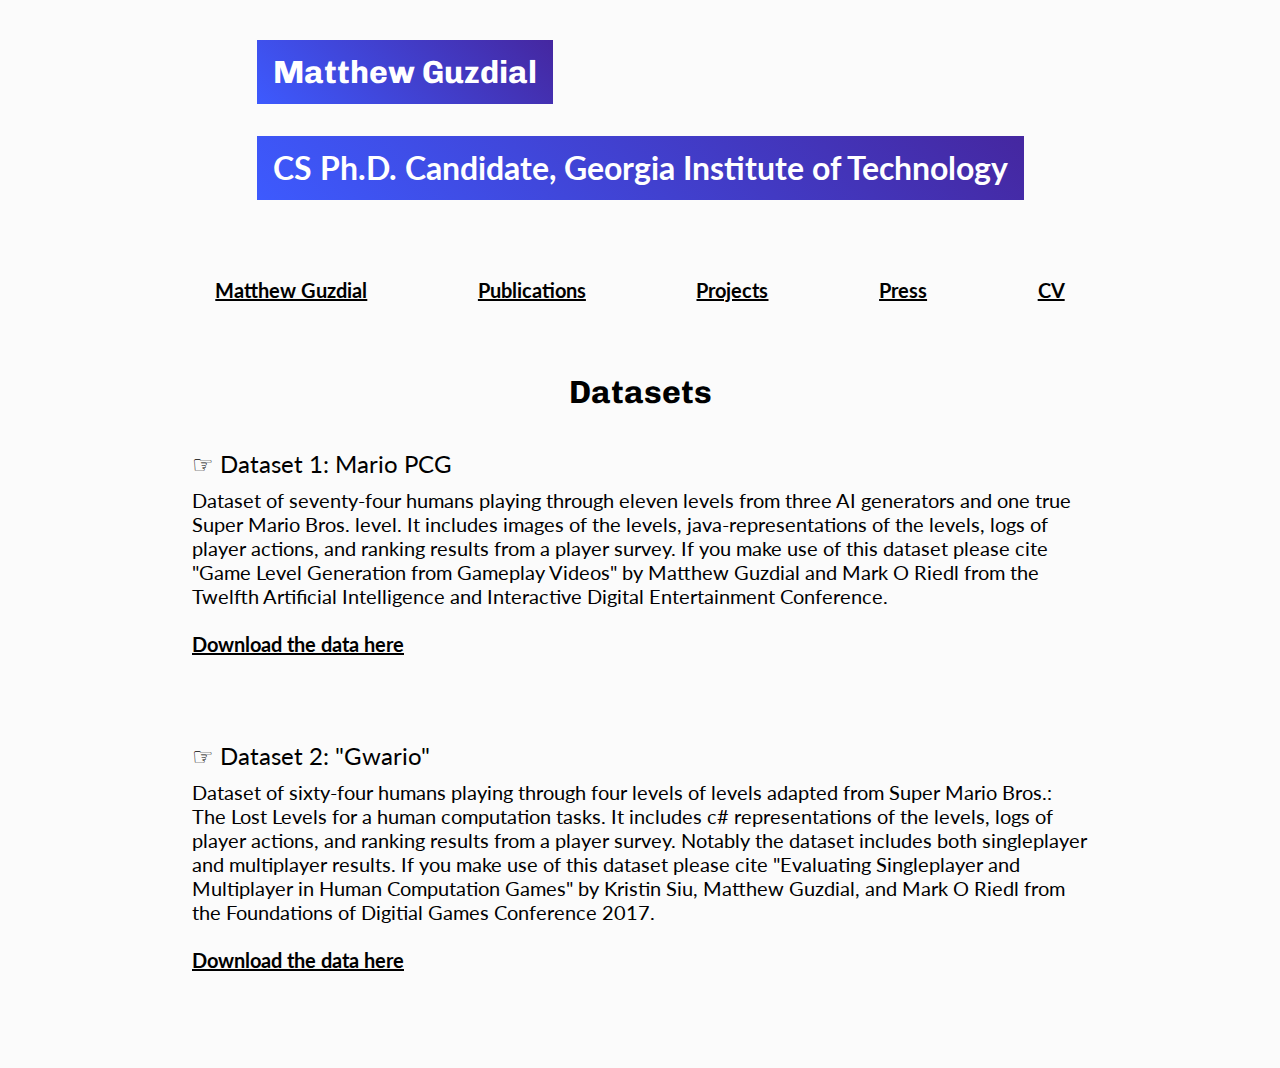
==== datasets.html @ 9f31f55e "add datasets as a page" ====
<!DOCTYPE html>
<html lang="en" dir="ltr">
  <head>
    <meta charset="utf-8">
    <title>Matthew Guzdial</title>
    <link href="https://fonts.googleapis.com/css?family=Lato|Chivo" rel="stylesheet">
    <link href="assets/styles/reset.css" rel="stylesheet" type="text/css" />
    <link href="assets/styles/main.css" rel="stylesheet" type="text/css" />
    <link href="assets/styles/datasets.css" rel="stylesheet" type="text/css" />
  </head>
  <body>

    <a class="spotlight__container centered-row" href="./index.html">
      <section class="spotlight__content-container">
        <h1 class="spotlight__header">Matthew Guzdial</h1>
        <sub class="spotlight__tagline">CS Ph.D. Candidate, Georgia Institute of Technology</sub>
      </section>
    </a>

    <nav class="nav-bar__container row">
      <ul class="nav-bar__list">
        <li>
          <a href="./index.html">Matthew Guzdial</a>
        </li>
        <li>
          <a href="./publications.html">Publications</a>
        </li>
        <li>
          <a href="./projects.html">Projects</a>
        </li>
        <li>
          <a href="./press.html">Press</a>
        </li>
        <li>
          <a href="./cv.pdf">CV</a>
        </li>
      </ul>
    </nav>

    <section class="datasets__container datasets row">

      <h2 class="datasets__header">Datasets</h2>

      <ul class="list">

        <li>
          <h4 class="header">
            Dataset 1: Mario PCG
          </h4>
          <div class="content">
            <p>
              Dataset of seventy-four humans playing through eleven levels from three AI generators and one true Super Mario Bros. level. It includes images of the levels, java-representations of the levels, logs of player actions, and ranking results from a player survey. If you make use of this dataset please cite "Game Level Generation from Gameplay Videos" by Matthew Guzdial and Mark O Riedl from the Twelfth Artificial Intelligence and Interactive Digital Entertainment Conference.
            </p>
            <span class="link-out">
              <a href="./datasets/MarioPCGStudy.zip">Download the data here</a>
            </span>
          </div>
        </li>

        <li>
          <h4 class="header">
            Dataset 2: "Gwario"
          </h4>
          <div class="content">
            <p>
              Dataset of sixty-four humans playing through four levels of levels adapted from Super Mario Bros.: The Lost Levels for a human computation tasks. It includes c# representations of the levels, logs of player actions, and ranking results from a player survey. Notably the dataset includes both singleplayer and multiplayer results. If you make use of this dataset please cite "Evaluating Singleplayer and Multiplayer in Human Computation Games" by Kristin Siu, Matthew Guzdial, and Mark O Riedl from the Foundations of Digitial Games Conference 2017.
            </p>
            <span class="link-out">
              <a href="./datasets/GwarioData.zip">Download the data here</a>
            </span>
          </div>
        </li>

      </ul>

    </section>

  </body>
</html>
---- assets/styles/main.css ----
/* VARS */

:root {
  --primary-color: #4527A0;
  --secondary-color: #FF0099;
  --tertiary-color: #3D5AFE;
  --h1-size: 2rem;
  --tagline-size: 2rem;
  --h2-size: 2rem;
  --h3-size: 1.5rem;
  --nav-size: 1.25rem;

  --h-margin-bottom: 1rem;

  --spacy-line-height: 1.5rem;

  --about-content-spacing: 3rem;

  --list-item-padding: 2rem;

  font-family: 'Lato', 'Helvetica', sans-serif;
}

/* ELEMENTS */

body {
  background-color: rgba(238,238,238,.25);
  color: black;
}

a, a:visited {
  color: black;
  font-weight: bold;
}

h1, h2, h3 {
  font-family: 'Chivo', 'Lato', 'Helvetica', sans-serif;
  font-weight: bold;
}

/* DEFAULT CUSTOM ELEMENTS */

.centered-row {
  display: flex;
  justify-content: space-around;
}

.row, .centered-row {
  width: 75vw;
  margin: 0 auto;
  padding: 2.5rem;
}

/* STYLES SHARED AMONG ALL PAGES (SPOTLIGHT/HEADER, NAV, ETC) */

.spotlight__container, .spotlight__container:visited {
  text-decoration: none;
}

.spotlight__content-container > * {

  background-image: linear-gradient(45deg, var(--tertiary-color) 0%, var(--primary-color) 100%);

  text-align: center;
  color: white;

  display: inline-block;
  padding: 1rem;
}

.spotlight__header {
  font-weight: bold;
  font-size: var(--h1-size);
}

.spotlight__tagline {
  font-weight: bold;
  font-size: var(--tagline-size);
  margin-top: 2rem;
  display:block;
}

.nav-bar__container {
  font-size: var(--nav-size);
}

.nav-bar__list {
  display: flex;
  justify-content: space-around;
}
---- assets/styles/datasets.css ----
:root {
  --headline-size: 1.5rem;
  --content-text-size: 1.25rem;
  --link-out-size: 1.25rem;

  --headline-margin: 0.75rem;
  --description-line-height: 2rem;
}

.datasets__container {
  line-height: var(--spacy-line-height);
}

.datasets__header {
  text-align: center;
  font-size: var(--h2-size);
  margin-bottom: var(--h-margin-bottom);
}

.datasets .list li {
  padding: var(--list-item-padding);
}

/* .press__list > li > a {
  font-weight: normal;
  text-decoration: none;
} */

.datasets .header {
  display: block;

  margin-bottom: var(--headline-margin);

  font-size: var(--headline-size);
  line-height: var(--press-line-height);
}

.datasets .header::before {
  content: "☞ ";
  /* font-size: calc( 1.15 * var(--headline-size) ); */
}

.datasets .content {
  font-size: var(--content-text-size);
}

.datasets .link-out {
  display: block;
  margin: 1.5rem 0;
}

/* .press__list .source, .press__list .date {
  font-size: var(--source-size);

  color: gray;
  font-style: italic;
}

.press__list .date::before {
  content: "—";
} */
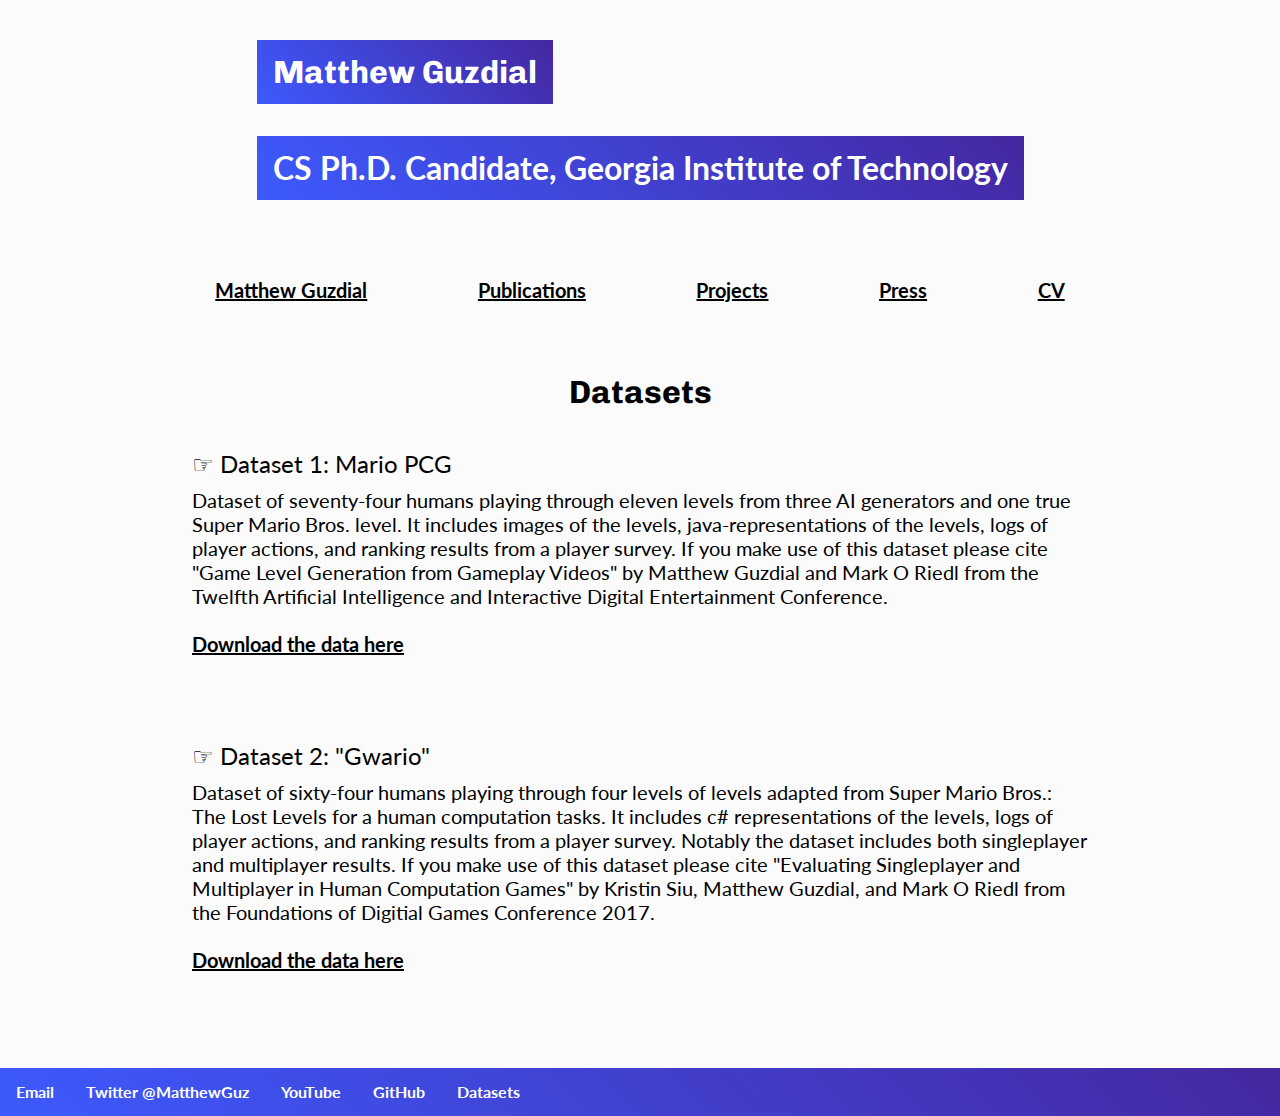
==== commit bc20640b: "add a footer that links to datasets etc" ====
--- a/datasets.html
+++ b/datasets.html
@@ -75,5 +75,32 @@
 
     </section>
 
+    <footer class="footer">
+
+      <ul class="footer__list">
+
+        <li>
+          <a href="mailto:mguzdial3@gatech.edu">Email</a>
+        </li>
+
+        <li>
+          <a href="https://twitter.com/MatthewGuz">Twitter @MatthewGuz</a>
+        </li>
+
+        <li>
+          <a href="https://www.youtube.com/channel/UCWNuToQtu_EGUWo4Ct-2aFQ">YouTube</a>
+        </li>
+
+        <li>
+          <a href="https://github.com/mguzdial3">GitHub</a>
+        </li>
+
+        <li>
+          <a href="./datasets.html">Datasets</a>
+        </li>
+      </ul>
+
+    </footer>
+
   </body>
 </html>
--- a/assets/styles/main.css
+++ b/assets/styles/main.css
@@ -88,3 +88,25 @@
   display: flex;
   justify-content: space-around;
 }
+
+.footer {
+  width: 100%;
+  background-color: var(--tertiary-color);
+  background-image: linear-gradient(45deg, var(--tertiary-color) 0%, var(--primary-color) 100%);
+}
+
+.footer__list {
+  display: flex;
+}
+
+.footer li {
+  text-align: center;
+
+  display: inline-block;
+  padding: 1rem;
+}
+
+.footer a, .footer a:visited {
+  color: white;
+  text-decoration: none;
+}
